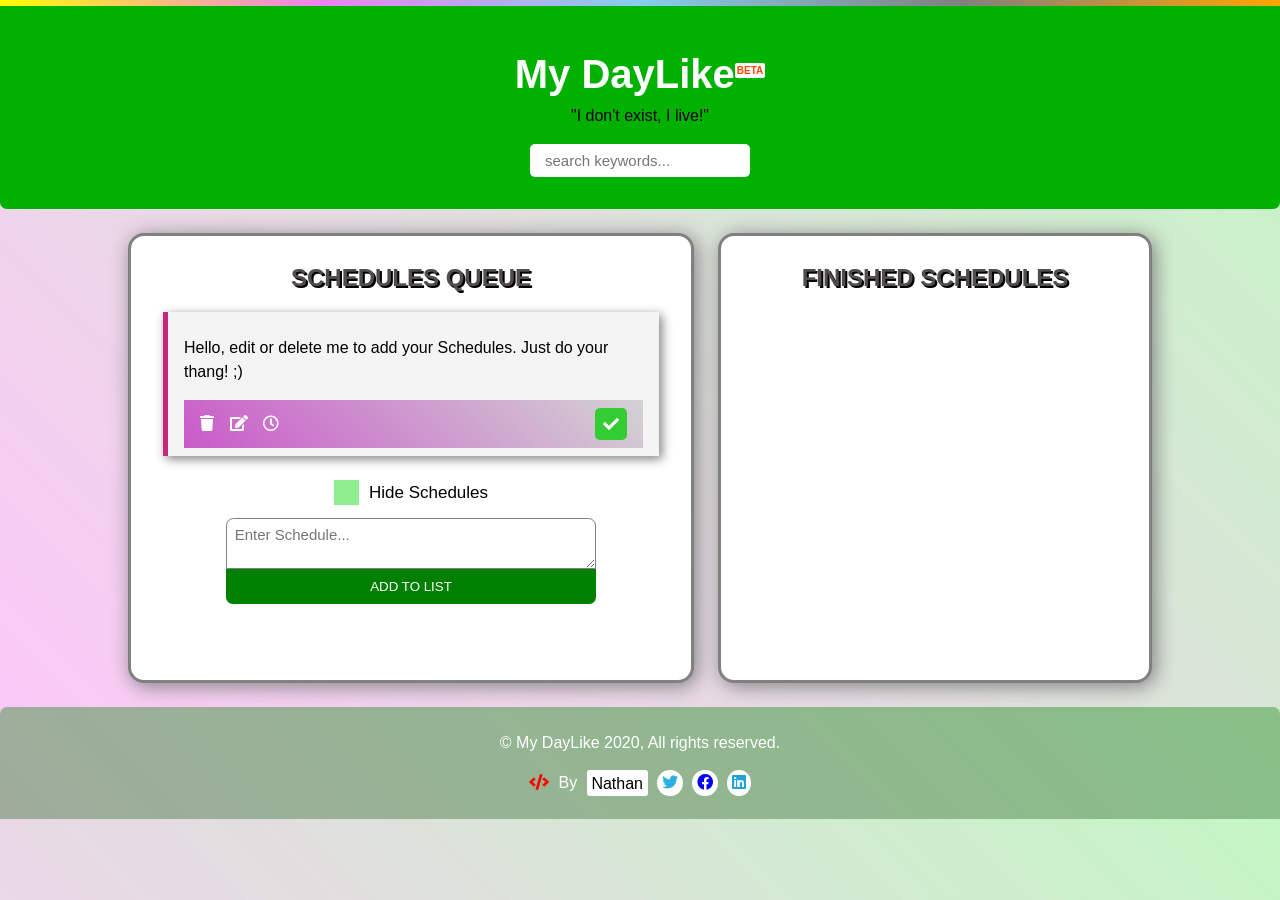
==== index.html @ 8c2343a3 "first commit" ====
<!DOCTYPE html>
<html lang="en" dir="ltr">
  <head>
    <meta charset="utf-8" />
    <title>My DayLike</title>
    <link rel="stylesheet" href="main.css" />
    <!-- <link rel="stylesheet" href="./fontawesome/css/all.min.css" /> -->
    <link
      rel="stylesheet"
      href="https://cdnjs.cloudflare.com/ajax/libs/font-awesome/5.14.0/css/all.min.css"
    />
  </head>
  <body>
    <!-- header banner -->
    <div class="ribbon"></div>
    <div id="header-banner">
      <header>
        <div class="headigs">
          <h2 id="heading">
            My DayLike<sup><span>BETA</span></sup>
          </h2>
          <p id="sub-heading">"I don't exist, I live!"</p>
        </div>
        <input
          type="search"
          id="search"
          name=""
          placeholder="search keywords..."
        />
      </header>
    </div>
    <!-- header banner -->

    <div class="wrapper">
      <div id="container-1st">
        <h2 class="title">Schedules Queue</h2>
        <!-- schedule -->
        <ul>
          <li>
            <div class="task-card">
              <p class="Schedule">
                Hello, edit or delete me to add your Schedules. Just do your
                thang! ;)
              </p>
              <div class="options">
                <div class="icons">
                  <i class="fa fa-trash" title="Delete"></i>
                  <i class="fa fa-edit" title="Edit"></i>
                  <i class="far fa-clock"></i>
                </div>
                <span class="fa fa-check done-btn" title="Done"></span>
              </div>
            </div>
          </li>
        </ul>

        <!-- add schedule -->
        <form id="add-schedule">
          <label class="container"
            >Hide Schedules
            <input type="checkbox" id="hide" />
            <span class="checkmark"></span>
          </label>
          <div class="add">
            <textarea
              name=""
              id="schedule"
              placeholder="Enter Schedule..."
            ></textarea>
            <button>ADD TO LIST</button>
          </div>
        </form>
        <!-- end of add schedule -->
      </div>
      <div id="container-2nd">
        <h2 class="title">Finished Schedules</h2>
        <!-- schedule -->
        <ul>
          <!-- <li>
              <div class="task-card">
                <p class="Schedule">
                  <del>Hello, edit me and add your Schedules.</del>
                </p>
                <div class="options">
                  <i class="far fa-clock"> 00:00 hr ago</i>

                  <span class="fa fa-undo done-btn" title="undo"></span>
                </div>
              </div>
            </li> -->
        </ul>
      </div>
    </div>
    <section>
      <footer class="footer">
        <div>
          <p>&copy; My DayLike 2020, All rights reserved.</p>
          <p style="word-spacing: 5px;">
            <i class="fa fa-code" style="color: red;" title="Developed "></i>
            By
            <a href="#">Nathan</a>
            <span>
              <a href="https://twitter.com/Mr_Jumns"
                ><i class="fab fa-twitter" title="Twitter"></i
              ></a>
              <a href="https://web.facebook.com/profile.php?id=100006975976960"
                ><i class="fab fa-facebook" title="Facebook"></i
              ></a>
              <a href="https://www.linkedin.com/in/nathan-jumns-1210801aa/"
                ><i class="fab fa-linkedin" title="Linkedin"></i
              ></a>
            </span>
          </p>
        </div>
      </footer>
    </section>
    <script src="app.js"></script>
  </body>
</html>
---- main.css ----
:root {
  box-sizing: border-box;
}

*,
::before,
::after {
  box-sizing: inherit;
}

body {
  font-family: Arial;
  background: linear-gradient(
    45deg,
    rgba(255, 158, 247, 0.589),
    rgba(144, 238, 144, 0.527)
  );
  padding: 0;
  margin: 0;
  line-height: 1.5;
  position: relative;
}

#container-1st {
  flex: 2;
  background: white;
  margin: 1.5em 1.5em 0 0;
  border: 3px solid gray;
  padding: 1.5em 1em;
  border-radius: 1em;
  box-shadow: 3px 3px 20px grey;
  min-height: 50vh;
}

#container-2nd {
  flex: 1.5;
  background: white;
  margin-top: 1.5em;
  padding: 1.5em 1em;
  border: 3px solid gray;
  border-radius: 1em;
  box-shadow: 3px 3px 20px grey;
  min-height: 50vh;
}

#heading {
  text-align: center;
  margin: 0;
  font-size: 2.5em;
  color: white;
}

#heading span {
  font-size: 0.3em;
  color: orangered;
  background-color: white;
  padding: 0.2em;
  border-radius: 0.2em;
}

#sub-heading {
  text-align: center;
  margin-top: 0;
}

.wrapper {
  display: flex;
  width: 80%;
  margin: 0 auto;
  /* margin-bottom: 2em; */
}

.ribbon {
  height: 6px;
  background: linear-gradient(50deg, yellow, violet, skyblue, grey, orange);
}

#header-banner {
  background-color: rgb(0, 177, 0);
  padding: 2em;
  margin: 0 auto;
  border-radius: 0 0 7px 7px;
}

header {
  display: flex;
  flex-direction: column;
  justify-content: center;
  align-items: center;
}

input[type="search"] {
  border: none;
  outline: none;
  border-radius: 5px;
  font-size: 15px;
  padding: 8px 15px;
}

ul {
  list-style-type: none;
  margin-left: 0;
  padding-left: 0;
}
ul li {
  padding: 0 1em;
}

.task-card {
  font-size: 1em;
  padding: 0.5em 1em;
  border-left: 5px solid rgba(200, 35, 118, 0.986);
  margin-top: 1em;
  white-space: normal;
  box-shadow: 3px 3px 10px grey;
  background-color: #f4f4f4;
}
.task-card:hover {
  border-left: 5px solid springgreen;
  transition: all 500ms linear;
}

.title {
  color: rgb(82, 78, 78);
  text-align: center;
  text-transform: uppercase;
  margin: 0;
  text-shadow: 2px 2px 0 black;
}

#schedule {
  border: 1px solid grey;
  outline: none;
  font-size: 15px;
  padding: 0.5em;
  border-radius: 0.5em;
  width: 100%;
  border-radius: 0.5em 0.5em 0 0;
  resize: vertical;
  font-family: Arial, Helvetica, sans-serif;
}

#add-schedule {
  display: flex;
  flex-direction: column;
  align-items: center;
  margin-top: 1.5em;
}

#add-schedule #hide {
  margin-bottom: 1em;
}
.add {
  width: 70%;
  display: flex;
  flex-direction: column;
  margin-top: 0;
}

button {
  padding: 10px 15px;
  background: green;
  border: none;
  outline: none;
  border-radius: 0 0 0.5em 0.5em;
  display: block;
  color: white;
  cursor: pointer;
  width: 100%;
}

button:hover {
  background: rgb(23, 185, 2);
  transition: all 400ms linear;
}
/* options */
.options {
  display: flex;
  align-items: center;
  margin-top: 0.5em;
  background: linear-gradient(45deg, rgb(201, 90, 201), lightgrey);
  padding: 0.5em 1em;
}
.fa-trash,
.fa-edit {
  cursor: pointer;
}

.fa-facebook {
  color: blue;
}
.fa-twitter {
  color: rgb(44, 176, 228);
}
.fa-linkedin {
  color: rgb(29, 163, 216);
}
.options i {
  margin-right: 0.7em;
  color: white;
  align-items: center;
}

.done-btn {
  background-color: limegreen;
  padding: 0.5em;
  color: white;
  border-radius: 5px;
  cursor: pointer;
  margin-left: auto;
}

.done-btn:hover {
  background-color: rgb(6, 223, 6);
}

/* The container */
.container {
  display: block;
  position: relative;
  padding-left: 35px;
  margin-bottom: 12px;
  cursor: pointer;
  font-size: 17px;
  -webkit-user-select: none;
  -moz-user-select: none;
  -ms-user-select: none;
  user-select: none;
}

/* Hide the browser's default checkbox */
.container input {
  position: absolute;
  opacity: 0;
  cursor: pointer;
  height: 0;
  width: 0;
}

/* Create a custom checkbox */
.checkmark {
  position: absolute;
  top: 0;
  left: 0;
  height: 25px;
  width: 25px;
  background-color: lightgreen;
}

/* On mouse-over, add a grey background color */
.container:hover input ~ .checkmark {
  background-color: #ccc;
}

/* When the checkbox is checked, add a blue background */
.container input:checked ~ .checkmark {
  background-color: rgb(40, 190, 40);
}

/* Create the checkmark/indicator (hidden when not checked) */
.checkmark:after {
  content: "";
  position: absolute;
  display: none;
}

/* Show the checkmark when checked */
.container input:checked ~ .checkmark:after {
  display: block;
}

/* Style the checkmark/indicator */
.container .checkmark:after {
  left: 9px;
  top: 7px;
  width: 5px;
  height: 10px;
  border: solid white;
  border-width: 0 3px 3px 0;
  -webkit-transform: rotate(45deg);
  -ms-transform: rotate(45deg);
  transform: rotate(45deg);
}
/* end of customized checkbox */

/* end of options */
/* footer */
.footer {
  background-color: rgba(0, 128, 0, 0.377);
  padding: 0.5em 0;
  color: #fff;
  text-align: center;
  border-radius: 7px 7px 0 0;
  margin-top: 1.5em;
  position: sticky;
  bottom: 0;
}
.footer a {
  color: black;
  background-color: #fff;
  padding: 0.3em;
  border-radius: 3px;
  text-decoration: none;
}
.footer span a {
  background-color: white;
  padding: 0.3em;
  border-radius: 50%;
}
/* media queries */

/* @media screen and (max-width: 600px) {
}

@media screen and (max-width: 900px) {
}

@media screen and (max-width: 1000px) {
} */

/* // Extra small devices (portrait phones, less than 576px) */

/* // Medium devices (tablets, less than 992px) */
@media (max-width: 991.98px) {
  .wrapper {
    width: 90%;
  }

  .add {
    width: 90%;
  }

  #container-1st {
    flex: 1.2;
  }
  #container-2nd {
    flex: 1;
  }
}
/* // Small devices (landscape phones, less than 768px) */
@media (max-width: 767.98px) {
  .wrapper {
    width: 80%;
    flex-direction: column;
  }

  #container-1st {
    margin-right: 0;
  }
  .add {
    width: 80%;
  }
}

@media (max-width: 575.98px) {
  .wrapper {
    width: 90%;
    flex-direction: column;
  }

  #container-1st {
    margin-right: 0;
  }

  #heading {
    text-align: center;
    margin: 0;
    font-size: 2.2em;
    color: white;
  }

  .add {
    width: 90%;
  }
}

/* // Large devices (desktops, less than 1200px) */
/* @media (max-width: 1199.98px) {
} */
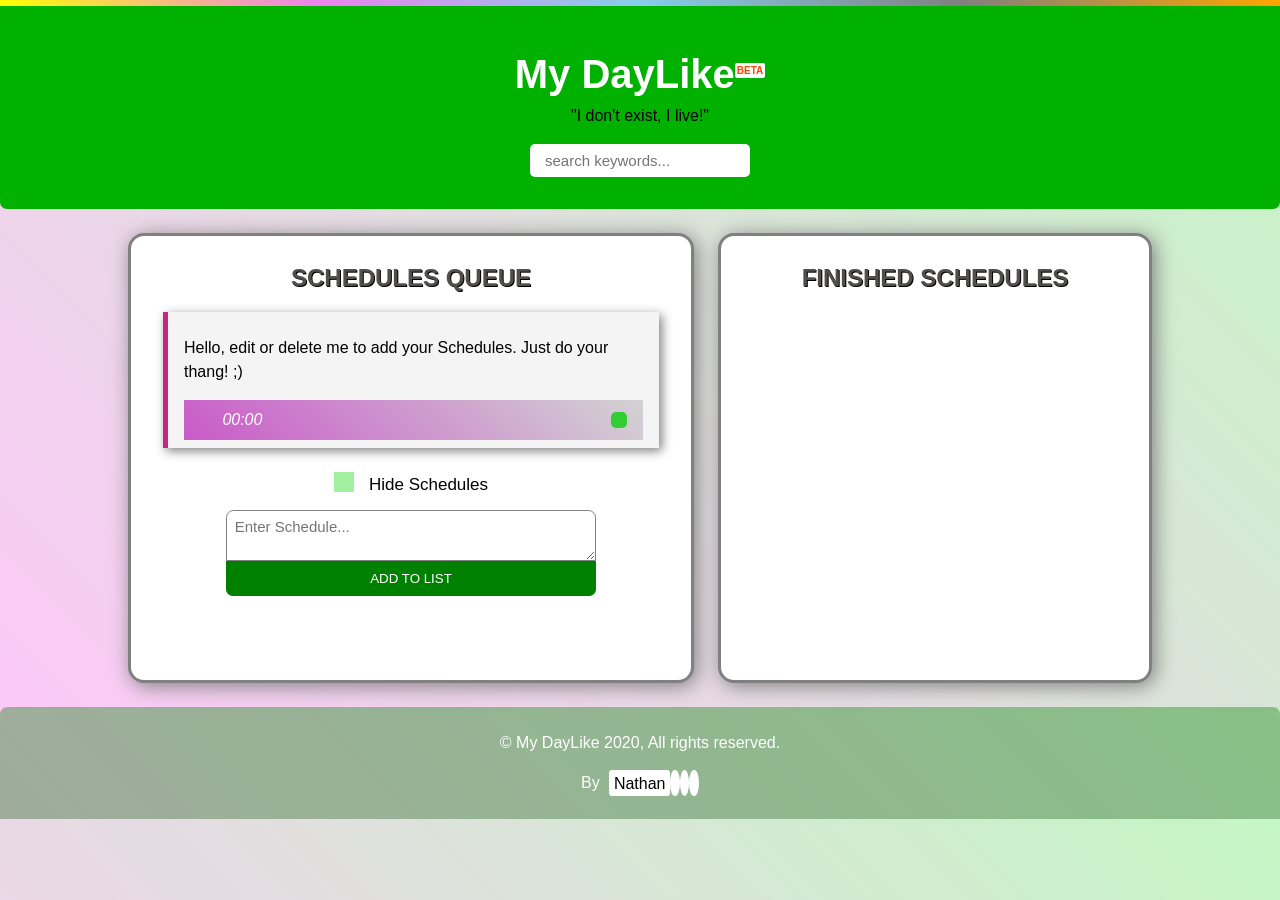
==== commit 557dabd4: "modified the 'edit' and 'done' buttons on the new schedule, its working properly as expected." ====
--- a/index.html
+++ b/index.html
@@ -2,13 +2,14 @@
 <html lang="en" dir="ltr">
   <head>
     <meta charset="utf-8" />
+    <meta name="viewport" content="width=device-width, initial-scale=1.0" />
     <title>My DayLike</title>
     <link rel="stylesheet" href="main.css" />
-    <!-- <link rel="stylesheet" href="./fontawesome/css/all.min.css" /> -->
-    <link
+    <link rel="stylesheet" href="../fontawesome/css/all.min.css" />
+    <!-- <link
       rel="stylesheet"
       href="https://cdnjs.cloudflare.com/ajax/libs/font-awesome/5.14.0/css/all.min.css"
-    />
+    /> -->
   </head>
   <body>
     <!-- header banner -->
@@ -38,7 +39,7 @@
         <ul>
           <li>
             <div class="task-card">
-              <p class="Schedule">
+              <p class="schedule">
                 Hello, edit or delete me to add your Schedules. Just do your
                 thang! ;)
               </p>
@@ -46,8 +47,8 @@
                 <div class="icons">
                   <i class="fa fa-trash" title="Delete"></i>
                   <i class="fa fa-edit" title="Edit"></i>
-                  <i class="far fa-clock"></i>
                 </div>
+                <i class="far fa-clock"> 00:00</i>
                 <span class="fa fa-check done-btn" title="Done"></span>
               </div>
             </div>
@@ -78,7 +79,7 @@
         <ul>
           <!-- <li>
               <div class="task-card">
-                <p class="Schedule">
+                <p class="schedule">
                   <del>Hello, edit me and add your Schedules.</del>
                 </p>
                 <div class="options">
--- a/main.css
+++ b/main.css
@@ -125,7 +125,7 @@
   text-align: center;
   text-transform: uppercase;
   margin: 0;
-  text-shadow: 2px 2px 0 black;
+  text-shadow: 1px 1px 0 black;
 }
 
 #schedule {
@@ -242,9 +242,9 @@
   position: absolute;
   top: 0;
   left: 0;
-  height: 25px;
-  width: 25px;
-  background-color: lightgreen;
+  height: 20px;
+  width: 20px;
+  background-color: rgba(144, 238, 144, 0.856);
 }
 
 /* On mouse-over, add a grey background color */
@@ -309,17 +309,6 @@
 }
 /* media queries */
 
-/* @media screen and (max-width: 600px) {
-}
-
-@media screen and (max-width: 900px) {
-}
-
-@media screen and (max-width: 1000px) {
-} */
-
-/* // Extra small devices (portrait phones, less than 576px) */
-
 /* // Medium devices (tablets, less than 992px) */
 @media (max-width: 991.98px) {
   .wrapper {
@@ -341,11 +330,15 @@
 @media (max-width: 767.98px) {
   .wrapper {
     width: 80%;
-    flex-direction: column;
+    display: block;
   }
 
   #container-1st {
     margin-right: 0;
+    flex: 1;
+  }
+  #container-2nd {
+    flex: 1;
   }
   .add {
     width: 80%;
@@ -355,7 +348,7 @@
 @media (max-width: 575.98px) {
   .wrapper {
     width: 90%;
-    flex-direction: column;
+    display: block;
   }
 
   #container-1st {
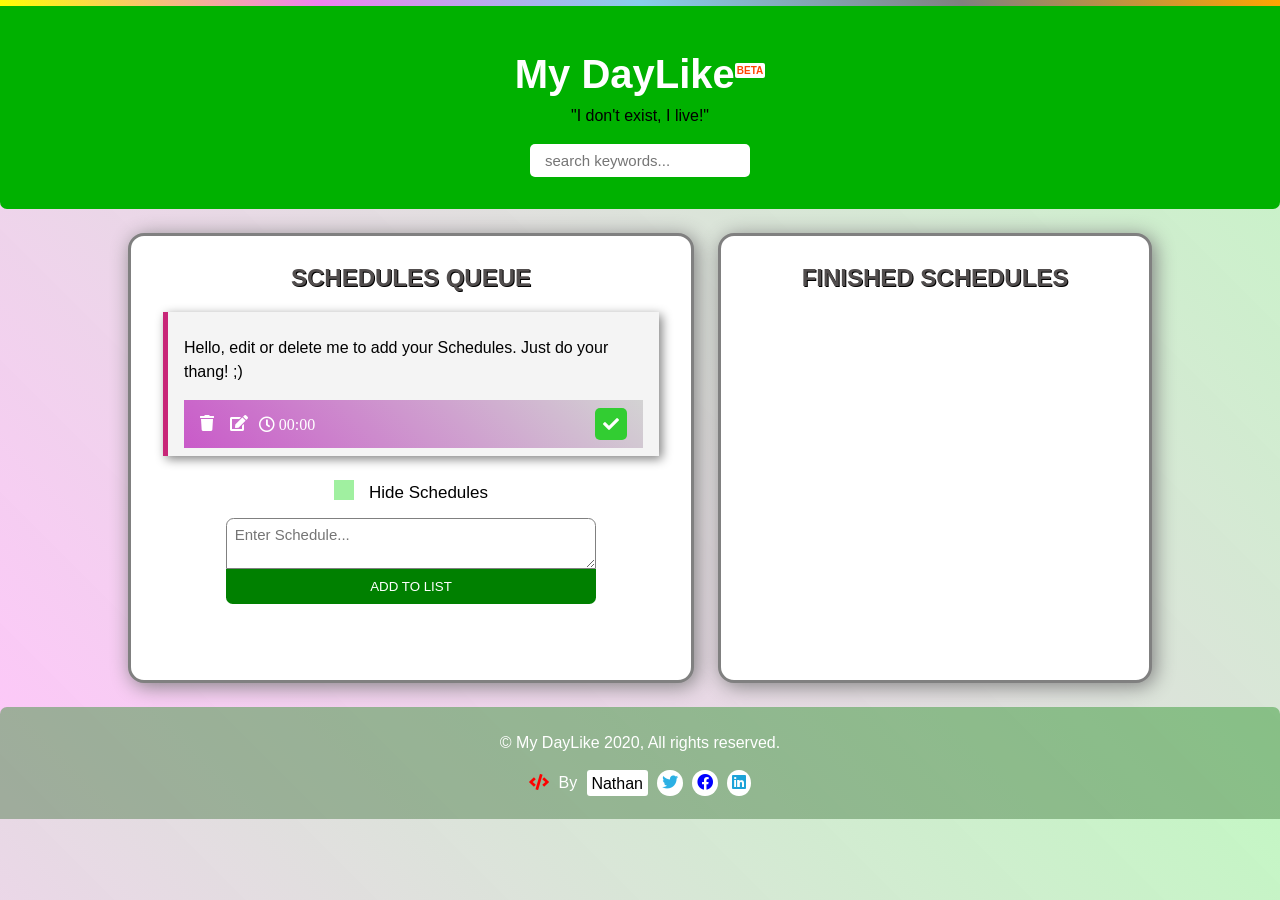
==== commit 2616c449: "added fontawesome cdn" ====
--- a/index.html
+++ b/index.html
@@ -5,11 +5,11 @@
     <meta name="viewport" content="width=device-width, initial-scale=1.0" />
     <title>My DayLike</title>
     <link rel="stylesheet" href="main.css" />
-    <link rel="stylesheet" href="../fontawesome/css/all.min.css" />
-    <!-- <link
+    <!-- <link rel="stylesheet" href="../fontawesome/css/all.min.css" /> -->
+    <link
       rel="stylesheet"
       href="https://cdnjs.cloudflare.com/ajax/libs/font-awesome/5.14.0/css/all.min.css"
-    /> -->
+    />
   </head>
   <body>
     <!-- header banner -->
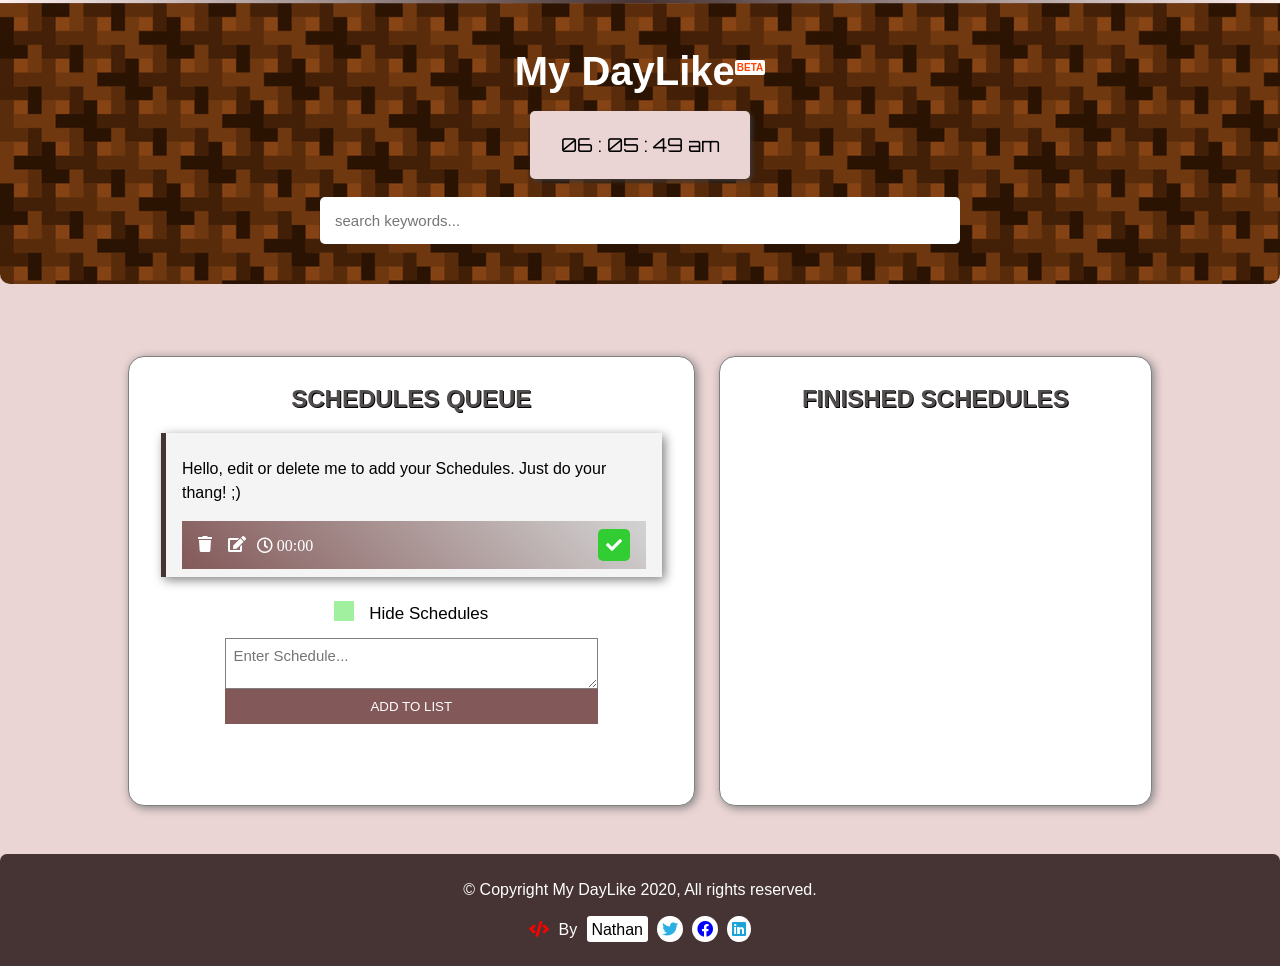
==== commit 7cdead58: "change the color scheme & disabled adding empty card" ====
--- a/index.html
+++ b/index.html
@@ -5,12 +5,18 @@
     <meta name="viewport" content="width=device-width, initial-scale=1.0" />
     <title>My DayLike</title>
     <link rel="stylesheet" href="main.css" />
-    <!-- <link rel="stylesheet" href="../fontawesome/css/all.min.css" /> -->
+    <link rel="stylesheet" href="./fontawesome/css/all.css" />
     <link
       rel="stylesheet"
       href="https://cdnjs.cloudflare.com/ajax/libs/font-awesome/5.14.0/css/all.min.css"
     />
+
+    <link
+      href="https://fonts.googleapis.com/css2?family=Orbitron&display=swap"
+      rel="stylesheet"
+    />
   </head>
+
   <body>
     <!-- header banner -->
     <div class="ribbon"></div>
@@ -20,15 +26,14 @@
           <h2 id="heading">
             My DayLike<sup><span>BETA</span></sup>
           </h2>
-          <p id="sub-heading">"I don't exist, I live!"</p>
+          <div class="clock-wrapper">
+            <p class="time"></p>
+          </div>
         </div>
-        <input
-          type="search"
-          id="search"
-          name=""
-          placeholder="search keywords..."
-        />
       </header>
+      <form id="search-box">
+        <input type="search" placeholder="search keywords..." />
+      </form>
     </div>
     <!-- header banner -->
 
@@ -76,28 +81,19 @@
       <div id="container-2nd">
         <h2 class="title">Finished Schedules</h2>
         <!-- schedule -->
-        <ul>
-          <!-- <li>
-              <div class="task-card">
-                <p class="schedule">
-                  <del>Hello, edit me and add your Schedules.</del>
-                </p>
-                <div class="options">
-                  <i class="far fa-clock"> 00:00 hr ago</i>
-
-                  <span class="fa fa-undo done-btn" title="undo"></span>
-                </div>
-              </div>
-            </li> -->
-        </ul>
+        <ul></ul>
       </div>
     </div>
     <section>
       <footer class="footer">
         <div>
-          <p>&copy; My DayLike 2020, All rights reserved.</p>
-          <p style="word-spacing: 5px;">
-            <i class="fa fa-code" style="color: red;" title="Developed "></i>
+          <p>&copy; Copyright My DayLike 2020, All rights reserved.</p>
+          <p style="word-spacing: 5px">
+            <i
+              class="fa fa-code"
+              style="color: red; cursor: help"
+              title="Developed "
+            ></i>
             By
             <a href="#">Nathan</a>
             <span>
--- a/main.css
+++ b/main.css
@@ -10,11 +10,7 @@
 
 body {
   font-family: Arial;
-  background: linear-gradient(
-    45deg,
-    rgba(255, 158, 247, 0.589),
-    rgba(144, 238, 144, 0.527)
-  );
+  background-color: #ebd4d4;
   padding: 0;
   margin: 0;
   line-height: 1.5;
@@ -25,10 +21,10 @@
   flex: 2;
   background: white;
   margin: 1.5em 1.5em 0 0;
-  border: 3px solid gray;
+  border: 1px solid gray;
   padding: 1.5em 1em;
   border-radius: 1em;
-  box-shadow: 3px 3px 20px grey;
+  box-shadow: 2px 2px 10px grey;
   min-height: 50vh;
 }
 
@@ -37,9 +33,9 @@
   background: white;
   margin-top: 1.5em;
   padding: 1.5em 1em;
-  border: 3px solid gray;
+  border: 1px solid gray;
   border-radius: 1em;
-  box-shadow: 3px 3px 20px grey;
+  box-shadow: 2px 2px 10px grey;
   min-height: 50vh;
 }
 
@@ -57,29 +53,47 @@
   padding: 0.2em;
   border-radius: 0.2em;
 }
-
-#sub-heading {
+/* clock */
+
+.time {
   text-align: center;
-  margin-top: 0;
-}
+  font-size: 1.1em 1.3em;
+  font-size: 1.2em;
+  font-family: Orbitron, sans-serif;
+}
+
+.clock-wrapper {
+  display: flex;
+  justify-content: center;
+  align-items: center;
+  width: 220px;
+  margin: 10px auto;
+  background: #ebd4d4;
+  color: black;
+  border-radius: 5px;
+  box-shadow: 2px 2px 5px rgb(59, 58, 58);
+}
+
+/* end of clock */
 
 .wrapper {
   display: flex;
   width: 80%;
-  margin: 0 auto;
-  /* margin-bottom: 2em; */
+  margin: 3em auto;
 }
 
 .ribbon {
-  height: 6px;
-  background: linear-gradient(50deg, yellow, violet, skyblue, grey, orange);
+  height: 3px;
+  background: linear-gradient(50deg, #fff0f0, #463333, #fff0f0);
 }
 
 #header-banner {
-  background-color: rgb(0, 177, 0);
+  background: linear-gradient(rgba(0, 0, 0, 0.376), rgba(0, 0, 0, 0.397)),
+    url(./BackgroundPattern.htm);
+  /* background-color: #835858; */
   padding: 2em;
   margin: 0 auto;
-  border-radius: 0 0 7px 7px;
+  border-radius: 0 0 10px 10px;
 }
 
 header {
@@ -89,12 +103,17 @@
   align-items: center;
 }
 
+#search-box {
+  width: 50vw;
+  margin: 0.5em auto;
+}
 input[type="search"] {
   border: none;
   outline: none;
   border-radius: 5px;
   font-size: 15px;
-  padding: 8px 15px;
+  padding: 15px 15px;
+  width: 100%;
 }
 
 ul {
@@ -109,7 +128,7 @@
 .task-card {
   font-size: 1em;
   padding: 0.5em 1em;
-  border-left: 5px solid rgba(200, 35, 118, 0.986);
+  border-left: 5px solid #463333;
   margin-top: 1em;
   white-space: normal;
   box-shadow: 3px 3px 10px grey;
@@ -133,9 +152,7 @@
   outline: none;
   font-size: 15px;
   padding: 0.5em;
-  border-radius: 0.5em;
   width: 100%;
-  border-radius: 0.5em 0.5em 0 0;
   resize: vertical;
   font-family: Arial, Helvetica, sans-serif;
 }
@@ -159,10 +176,9 @@
 
 button {
   padding: 10px 15px;
-  background: green;
+  background: #835858;
   border: none;
   outline: none;
-  border-radius: 0 0 0.5em 0.5em;
   display: block;
   color: white;
   cursor: pointer;
@@ -170,7 +186,8 @@
 }
 
 button:hover {
-  background: rgb(23, 185, 2);
+  background: #ebd4d4;
+  color: #463333;
   transition: all 400ms linear;
 }
 /* options */
@@ -178,7 +195,7 @@
   display: flex;
   align-items: center;
   margin-top: 0.5em;
-  background: linear-gradient(45deg, rgb(201, 90, 201), lightgrey);
+  background: linear-gradient(45deg, #835858, lightgrey);
   padding: 0.5em 1em;
 }
 .fa-trash,
@@ -271,10 +288,10 @@
 
 /* Style the checkmark/indicator */
 .container .checkmark:after {
-  left: 9px;
-  top: 7px;
-  width: 5px;
-  height: 10px;
+  left: 7px;
+  top: 3px;
+  width: 6px;
+  height: 12px;
   border: solid white;
   border-width: 0 3px 3px 0;
   -webkit-transform: rotate(45deg);
@@ -286,7 +303,7 @@
 /* end of options */
 /* footer */
 .footer {
-  background-color: rgba(0, 128, 0, 0.377);
+  background-color: #463333;
   padding: 0.5em 0;
   color: #fff;
   text-align: center;
@@ -311,8 +328,13 @@
 
 /* // Medium devices (tablets, less than 992px) */
 @media (max-width: 991.98px) {
+  #search-box {
+    width: 60vw;
+    margin: 0.5em auto;
+  }
+
   .wrapper {
-    width: 90%;
+    width: 95%;
   }
 
   .add {
@@ -328,8 +350,13 @@
 }
 /* // Small devices (landscape phones, less than 768px) */
 @media (max-width: 767.98px) {
+  #search-box {
+    width: 85vw;
+    margin: 0.5em auto;
+  }
+
   .wrapper {
-    width: 80%;
+    width: 88%;
     display: block;
   }
 
@@ -347,7 +374,7 @@
 
 @media (max-width: 575.98px) {
   .wrapper {
-    width: 90%;
+    width: 95%;
     display: block;
   }
 
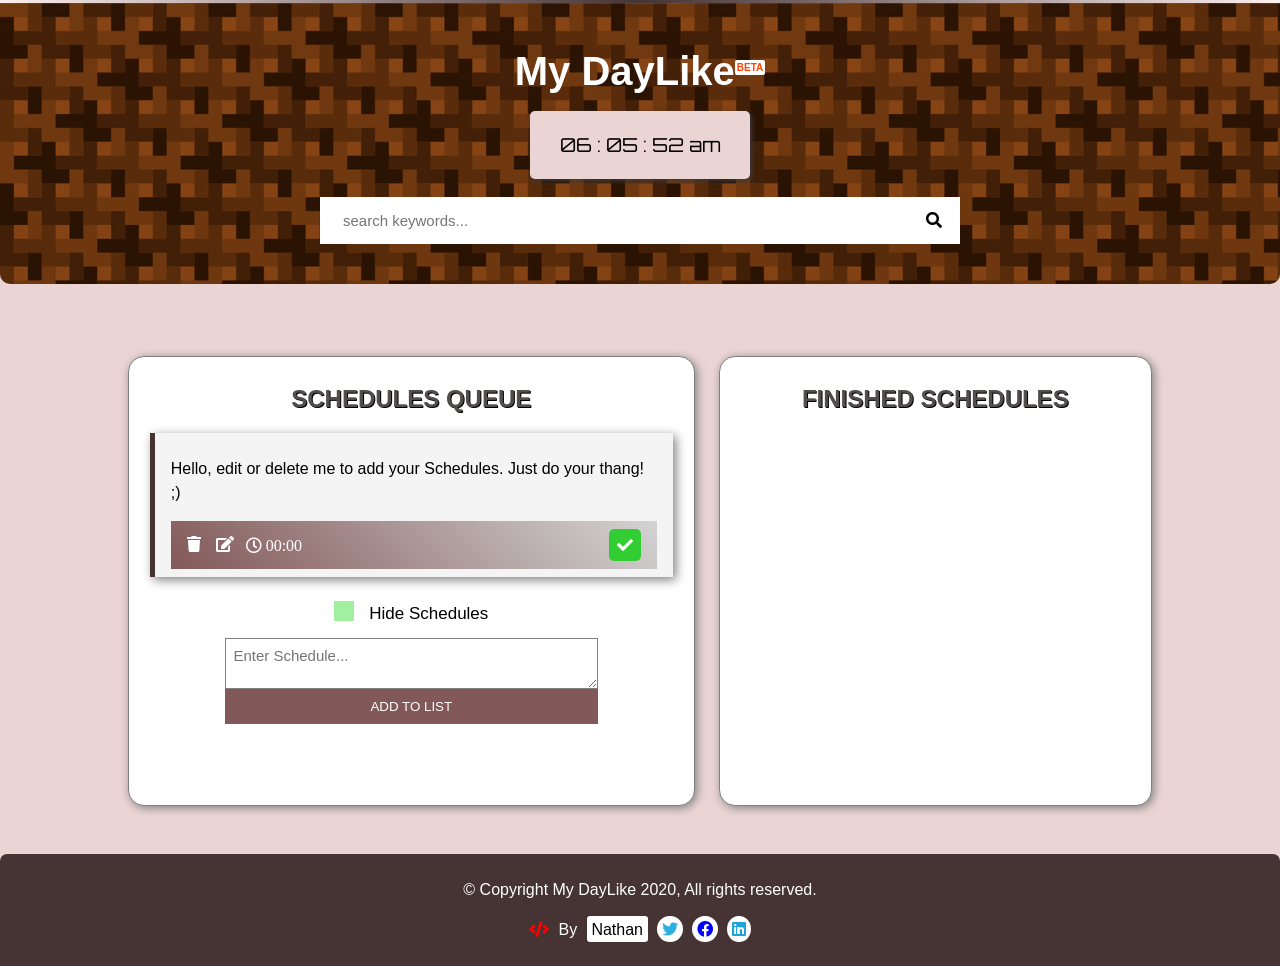
==== commit 8193cab4: "reduced the padding on the schedule cards and then added a search icon" ====
--- a/index.html
+++ b/index.html
@@ -33,6 +33,7 @@
       </header>
       <form id="search-box">
         <input type="search" placeholder="search keywords..." />
+        <i class="fa fa-search"></i>
       </form>
     </div>
     <!-- header banner -->
--- a/main.css
+++ b/main.css
@@ -103,9 +103,18 @@
   align-items: center;
 }
 
+.fa-search {
+  padding: 0.6em;
+  cursor: pointer;
+}
+
 #search-box {
+  background-color: white;
+  display: flex;
+  align-items: center;
   width: 50vw;
   margin: 0.5em auto;
+  padding: 0 0.5em;
 }
 input[type="search"] {
   border: none;
@@ -122,7 +131,7 @@
   padding-left: 0;
 }
 ul li {
-  padding: 0 1em;
+  padding: 0 0.3em;
 }
 
 .task-card {
@@ -351,7 +360,7 @@
 /* // Small devices (landscape phones, less than 768px) */
 @media (max-width: 767.98px) {
   #search-box {
-    width: 85vw;
+    width: 84vw;
     margin: 0.5em auto;
   }
 
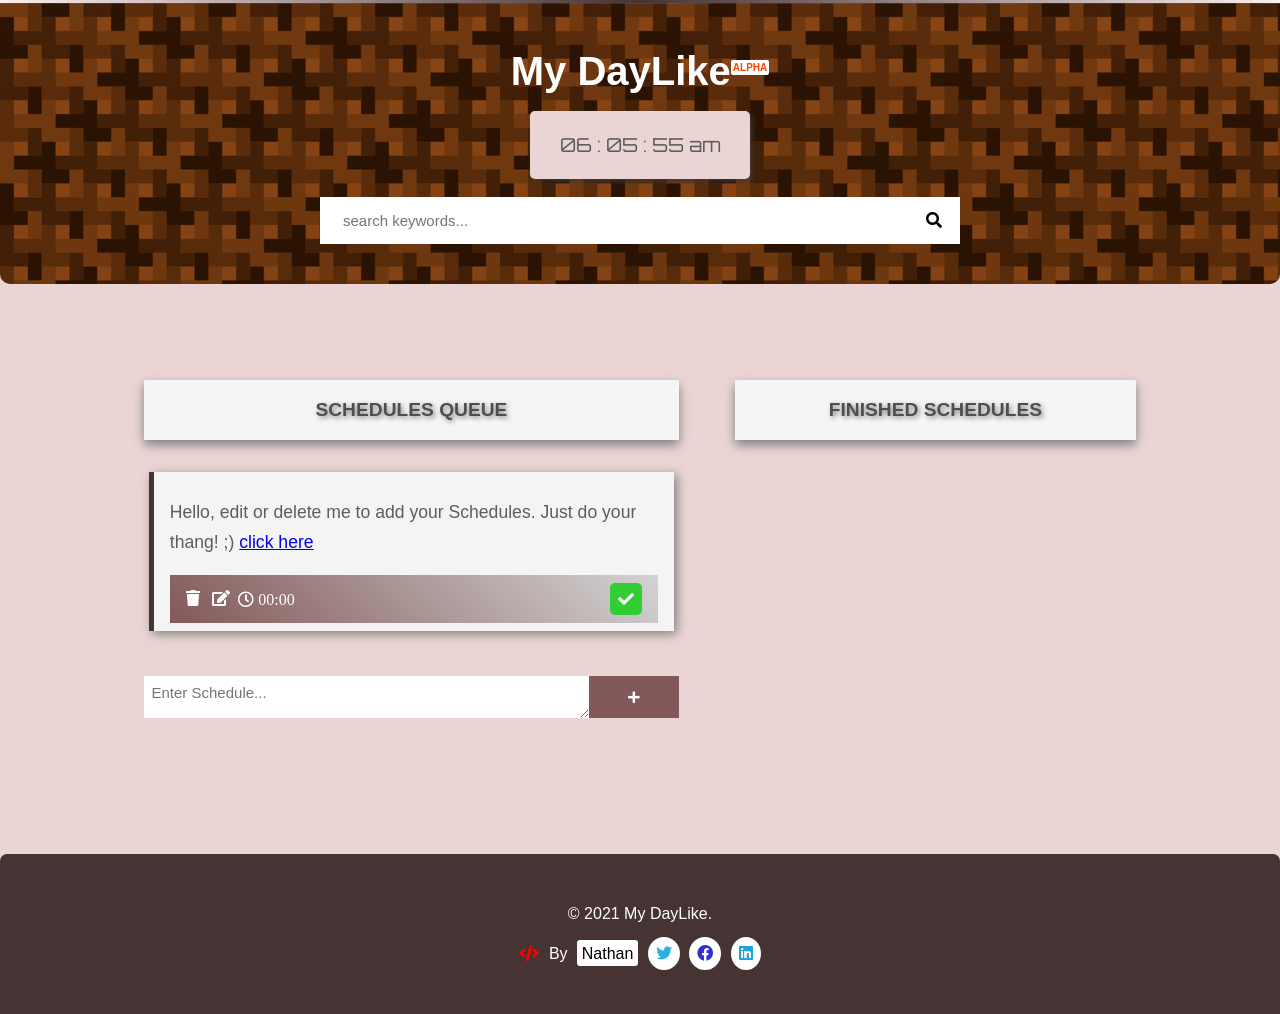
==== commit 36781345: "added localstorage" ====
--- a/index.html
+++ b/index.html
@@ -5,7 +5,6 @@
     <meta name="viewport" content="width=device-width, initial-scale=1.0" />
     <title>My DayLike</title>
     <link rel="stylesheet" href="main.css" />
-    <link rel="stylesheet" href="./fontawesome/css/all.css" />
     <link
       rel="stylesheet"
       href="https://cdnjs.cloudflare.com/ajax/libs/font-awesome/5.14.0/css/all.min.css"
@@ -15,6 +14,7 @@
       href="https://fonts.googleapis.com/css2?family=Orbitron&display=swap"
       rel="stylesheet"
     />
+
   </head>
 
   <body>
@@ -24,7 +24,7 @@
       <header>
         <div class="headigs">
           <h2 id="heading">
-            My DayLike<sup><span>BETA</span></sup>
+            My DayLike<sup><span>ALPHA</span></sup>
           </h2>
           <div class="clock-wrapper">
             <p class="time"></p>
@@ -48,13 +48,14 @@
               <p class="schedule">
                 Hello, edit or delete me to add your Schedules. Just do your
                 thang! ;)
+                <a href="localStorage.html">click here</a>
               </p>
               <div class="options">
                 <div class="icons">
                   <i class="fa fa-trash" title="Delete"></i>
                   <i class="fa fa-edit" title="Edit"></i>
                 </div>
-                <i class="far fa-clock"> 00:00</i>
+                <span class="far fa-clock"> 00:00</span>
                 <span class="fa fa-check done-btn" title="Done"></span>
               </div>
             </div>
@@ -63,18 +64,13 @@
 
         <!-- add schedule -->
         <form id="add-schedule">
-          <label class="container"
-            >Hide Schedules
-            <input type="checkbox" id="hide" />
-            <span class="checkmark"></span>
-          </label>
           <div class="add">
             <textarea
               name=""
               id="schedule"
               placeholder="Enter Schedule..."
             ></textarea>
-            <button>ADD TO LIST</button>
+            <button><i class="fas fa-plus"></i></button>
           </div>
         </form>
         <!-- end of add schedule -->
@@ -88,7 +84,7 @@
     <section>
       <footer class="footer">
         <div>
-          <p>&copy; Copyright My DayLike 2020, All rights reserved.</p>
+          <p>&copy; 2021 My DayLike.</p>
           <p style="word-spacing: 5px">
             <i
               class="fa fa-code"
@@ -96,7 +92,7 @@
               title="Developed "
             ></i>
             By
-            <a href="#">Nathan</a>
+            <a href="https://jnathan.com.ng">Nathan</a>
             <span>
               <a href="https://twitter.com/Mr_Jumns"
                 ><i class="fab fa-twitter" title="Twitter"></i
@@ -105,7 +101,7 @@
                 ><i class="fab fa-facebook" title="Facebook"></i
               ></a>
               <a href="https://www.linkedin.com/in/nathan-jumns-1210801aa/"
-                ><i class="fab fa-linkedin" title="Linkedin"></i
+                ><i class="fab fa-linkedin" title="LinkedIn"></i
               ></a>
             </span>
           </p>
--- a/main.css
+++ b/main.css
@@ -17,25 +17,31 @@
   position: relative;
 }
 
+p {
+  color: rgb(95, 92, 92);
+}
+
 #container-1st {
+  /* display: none; */
   flex: 2;
-  background: white;
+  /* background: white; */
   margin: 1.5em 1.5em 0 0;
-  border: 1px solid gray;
+  /* border: 1px solid gray; */
   padding: 1.5em 1em;
   border-radius: 1em;
-  box-shadow: 2px 2px 10px grey;
+  /* box-shadow: 2px 2px 10px grey; */
   min-height: 50vh;
 }
 
 #container-2nd {
+  /* display: none; */
   flex: 1.5;
-  background: white;
+  /* background: white; */
   margin-top: 1.5em;
   padding: 1.5em 1em;
-  border: 1px solid gray;
+  /* border: 1px solid gray; */
   border-radius: 1em;
-  box-shadow: 2px 2px 10px grey;
+  /* box-shadow: 2px 2px 10px grey; */
   min-height: 50vh;
 }
 
@@ -52,6 +58,15 @@
   background-color: white;
   padding: 0.2em;
   border-radius: 0.2em;
+}
+
+.schedule {
+  font-size: 1.1rem;
+  line-height: 1.7;
+}
+
+.schedule.fade {
+  opacity: 0.7;
 }
 /* clock */
 
@@ -144,7 +159,8 @@
   background-color: #f4f4f4;
 }
 .task-card:hover {
-  border-left: 5px solid springgreen;
+  border-left: 5px solid burlywood;
+  background-color: white;
   transition: all 500ms linear;
 }
 
@@ -153,45 +169,49 @@
   text-align: center;
   text-transform: uppercase;
   margin: 0;
-  text-shadow: 1px 1px 0 black;
+  margin-bottom: 2rem;
+  text-shadow: 2px 2px 5px grey;
+  background-color: whitesmoke;
+  padding: 1rem 0;
+  font-size: 1.2rem;
+  box-shadow: 0 5px 10px grey;
 }
 
 #schedule {
-  border: 1px solid grey;
+  border: none;
   outline: none;
   font-size: 15px;
-  padding: 0.5em;
   width: 100%;
   resize: vertical;
   font-family: Arial, Helvetica, sans-serif;
+  padding: 0.5em;
+  padding-bottom: 0;
 }
 
 #add-schedule {
   display: flex;
   flex-direction: column;
   align-items: center;
-  margin-top: 1.5em;
-}
-
-#add-schedule #hide {
-  margin-bottom: 1em;
-}
+  margin-top: 2.5em;
+}
+
 .add {
-  width: 70%;
-  display: flex;
-  flex-direction: column;
+  width: 100%;
+  display: flex;
+  background-color: white;
   margin-top: 0;
+  margin: 5px;
 }
 
 button {
-  padding: 10px 15px;
+  padding: 3px 5px;
   background: #835858;
   border: none;
   outline: none;
   display: block;
   color: white;
   cursor: pointer;
-  width: 100%;
+  width: 20%;
 }
 
 button:hover {
@@ -207,24 +227,41 @@
   background: linear-gradient(45deg, #835858, lightgrey);
   padding: 0.5em 1em;
 }
+
+.options * + * {
+  margin-left: 0.5rem;
+}
+
 .fa-trash,
 .fa-edit {
   cursor: pointer;
 }
 
+.fa-trash:hover {
+  color: rgb(253, 94, 94);
+  transition: 0.4s;
+}
+
+.fa-edit:hover {
+  color: lightgreen;
+  transition: 0.4s;
+}
+
 .fa-facebook {
-  color: blue;
-}
+  color: rgb(48, 48, 219);
+}
+
 .fa-twitter {
   color: rgb(44, 176, 228);
 }
+
 .fa-linkedin {
   color: rgb(29, 163, 216);
 }
-.options i {
-  margin-right: 0.7em;
+
+.options i,
+span {
   color: white;
-  align-items: center;
 }
 
 .done-btn {
@@ -242,7 +279,7 @@
 
 /* The container */
 .container {
-  display: block;
+  display: none;
   position: relative;
   padding-left: 35px;
   margin-bottom: 12px;
@@ -313,7 +350,7 @@
 /* footer */
 .footer {
   background-color: #463333;
-  padding: 0.5em 0;
+  padding: 2em 0;
   color: #fff;
   text-align: center;
   border-radius: 7px 7px 0 0;
@@ -321,6 +358,10 @@
   position: sticky;
   bottom: 0;
 }
+
+.footer p {
+  color: white;
+}
 .footer a {
   color: black;
   background-color: #fff;
@@ -328,9 +369,10 @@
   border-radius: 3px;
   text-decoration: none;
 }
+
 .footer span a {
   background-color: white;
-  padding: 0.3em;
+  padding: 0.5em;
   border-radius: 50%;
 }
 /* media queries */
@@ -402,7 +444,3 @@
     width: 90%;
   }
 }
-
-/* // Large devices (desktops, less than 1200px) */
-/* @media (max-width: 1199.98px) {
-} */
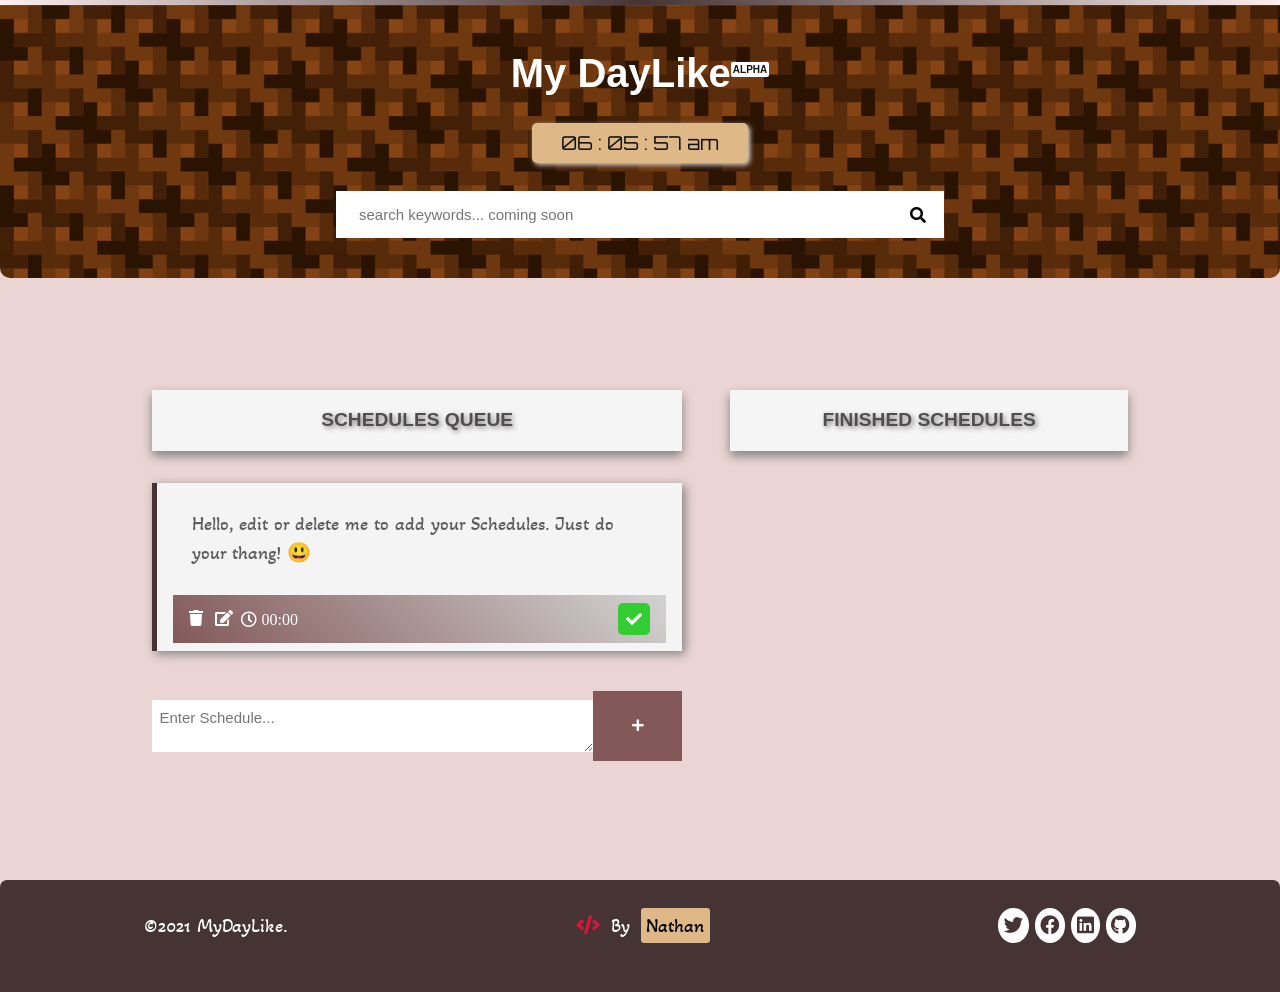
==== commit 90a3f9f3: "added a delete function, to delete items from the local storage" ====
--- a/index.html
+++ b/index.html
@@ -10,35 +10,32 @@
       href="https://cdnjs.cloudflare.com/ajax/libs/font-awesome/5.14.0/css/all.min.css"
     />
 
-    <link
-      href="https://fonts.googleapis.com/css2?family=Orbitron&display=swap"
-      rel="stylesheet"
-    />
-
+    <link rel="stylesheet" href="./fontawesome/css/all.css" />
   </head>
 
   <body>
     <!-- header banner -->
+    <!-- <div class="github" title="view source code">
+      <a href=""><i class="fab fa-github"></i></a>
+    </div> -->
     <div class="ribbon"></div>
     <div id="header-banner">
       <header>
-        <div class="headigs">
-          <h2 id="heading">
-            My DayLike<sup><span>ALPHA</span></sup>
-          </h2>
-          <div class="clock-wrapper">
-            <p class="time"></p>
-          </div>
+        <h2 id="app-name">
+          My DayLike<sup><span>ALPHA</span></sup>
+        </h2>
+        <div class="clock-wrapper">
+          <span class="time"></span>
+        </div>
+        <div id="search-box">
+          <input type="search" placeholder="search keywords... coming soon" />
+          <i class="fa fa-search"></i>
         </div>
       </header>
-      <form id="search-box">
-        <input type="search" placeholder="search keywords..." />
-        <i class="fa fa-search"></i>
-      </form>
     </div>
     <!-- header banner -->
-
-    <div class="wrapper">
+    <section class="wrapper">
+      <!-- <a href="index.html">Home</a> -->
       <div id="container-1st">
         <h2 class="title">Schedules Queue</h2>
         <!-- schedule -->
@@ -47,8 +44,7 @@
             <div class="task-card">
               <p class="schedule">
                 Hello, edit or delete me to add your Schedules. Just do your
-                thang! ;)
-                <a href="localStorage.html">click here</a>
+                thang! 😃
               </p>
               <div class="options">
                 <div class="icons">
@@ -64,35 +60,38 @@
 
         <!-- add schedule -->
         <form id="add-schedule">
-          <div class="add">
-            <textarea
-              name=""
-              id="schedule"
-              placeholder="Enter Schedule..."
-            ></textarea>
-            <button><i class="fas fa-plus"></i></button>
-          </div>
+          <textarea
+            name=""
+            id="schedule"
+            placeholder="Enter Schedule..."
+          ></textarea>
+          <button><i class="fas fa-plus"></i></button>
         </form>
         <!-- end of add schedule -->
       </div>
+
       <div id="container-2nd">
         <h2 class="title">Finished Schedules</h2>
         <!-- schedule -->
         <ul></ul>
       </div>
-    </div>
+    </section>
     <section>
       <footer class="footer">
         <div>
-          <p>&copy; 2021 My DayLike.</p>
+          <p>&copy;2021 MyDayLike.</p>
+
           <p style="word-spacing: 5px">
             <i
               class="fa fa-code"
-              style="color: red; cursor: help"
+              style="color: crimson; cursor: help"
               title="Developed "
             ></i>
             By
-            <a href="https://jnathan.com.ng">Nathan</a>
+            <a href="https://jnathan.com.ng" class="developer">Nathan</a>
+          </p>
+
+          <p>
             <span>
               <a href="https://twitter.com/Mr_Jumns"
                 ><i class="fab fa-twitter" title="Twitter"></i
@@ -103,6 +102,9 @@
               <a href="https://www.linkedin.com/in/nathan-jumns-1210801aa/"
                 ><i class="fab fa-linkedin" title="LinkedIn"></i
               ></a>
+              <a href="https://www.github.com/Jumns"
+                ><i class="fab fa-github" title="Github"></i
+              ></a>
             </span>
           </p>
         </div>
--- a/main.css
+++ b/main.css
@@ -1,79 +1,78 @@
-:root {
-  box-sizing: border-box;
-}
+@import url("https://fonts.googleapis.com/css2?family=Akaya+Telivigala&display=swap");
+@import url("https://fonts.googleapis.com/css2?family=Orbitron&display=swap");
 
 *,
 ::before,
 ::after {
-  box-sizing: inherit;
+  box-sizing: border-box;
+  padding: 0;
+  margin: 0;
 }
 
 body {
   font-family: Arial;
   background-color: #ebd4d4;
-  padding: 0;
-  margin: 0;
   line-height: 1.5;
-  position: relative;
+  font-family: sans-serif;
 }
 
 p {
   color: rgb(95, 92, 92);
-}
-
-#container-1st {
-  /* display: none; */
-  flex: 2;
-  /* background: white; */
-  margin: 1.5em 1.5em 0 0;
-  /* border: 1px solid gray; */
-  padding: 1.5em 1em;
-  border-radius: 1em;
-  /* box-shadow: 2px 2px 10px grey; */
-  min-height: 50vh;
-}
-
-#container-2nd {
-  /* display: none; */
-  flex: 1.5;
-  /* background: white; */
-  margin-top: 1.5em;
-  padding: 1.5em 1em;
-  /* border: 1px solid gray; */
-  border-radius: 1em;
-  /* box-shadow: 2px 2px 10px grey; */
-  min-height: 50vh;
-}
-
-#heading {
-  text-align: center;
-  margin: 0;
+  font-family: "Akaya Telivigala", cursive;
+  font-size: 1.2rem;
+}
+
+html {
+  scroll-behavior: smooth;
+  overflow-x: hidden;
+  overflow-y: auto;
+  box-sizing: inherit;
+}
+
+::selection {
+  background: #835858;
+  color: white;
+}
+
+header {
+  display: flex;
+  flex-direction: column;
+  justify-content: center;
+  align-items: center;
+  position: relative;
+}
+
+.ribbon {
+  height: 4.5px;
+  background: linear-gradient(50deg, #fff0f0, #463333, #fff0f0);
+}
+
+#header-banner {
+  background: linear-gradient(rgba(0, 0, 0, 0.376), rgba(0, 0, 0, 0.397)),
+    url(./BackgroundPattern.htm);
+  padding: 2em;
+  border-radius: 0 0 10px 10px;
+}
+
+/* heading */
+#app-name {
   font-size: 2.5em;
   color: white;
 }
 
-#heading span {
+#app-name span {
   font-size: 0.3em;
-  color: orangered;
+  color: rgb(20, 20, 20);
   background-color: white;
   padding: 0.2em;
   border-radius: 0.2em;
 }
 
-.schedule {
-  font-size: 1.1rem;
-  line-height: 1.7;
-}
-
-.schedule.fade {
-  opacity: 0.7;
-}
 /* clock */
 
 .time {
   text-align: center;
-  font-size: 1.1em 1.3em;
-  font-size: 1.2em;
+  font-size: 1.2rem;
   font-family: Orbitron, sans-serif;
 }
 
@@ -81,45 +80,63 @@
   display: flex;
   justify-content: center;
   align-items: center;
-  width: 220px;
-  margin: 10px auto;
-  background: #ebd4d4;
-  color: black;
+  margin: 20px auto;
+  background: burlywood;
   border-radius: 5px;
-  box-shadow: 2px 2px 5px rgb(59, 58, 58);
-}
-
-/* end of clock */
-
+  box-shadow: 2px 2px 5px lightgrey;
+}
+
+/* task cards */
 .wrapper {
   display: flex;
   width: 80%;
-  margin: 3em auto;
-}
-
-.ribbon {
-  height: 3px;
-  background: linear-gradient(50deg, #fff0f0, #463333, #fff0f0);
-}
-
-#header-banner {
-  background: linear-gradient(rgba(0, 0, 0, 0.376), rgba(0, 0, 0, 0.397)),
-    url(./BackgroundPattern.htm);
-  /* background-color: #835858; */
-  padding: 2em;
-  margin: 0 auto;
-  border-radius: 0 0 10px 10px;
-}
-
-header {
-  display: flex;
-  flex-direction: column;
+  justify-content: space-around;
+  margin: 4em auto;
+}
+
+#container-1st,
+#container-2nd {
+  flex: 2;
+  margin: 1.5em 0 0 0;
+  padding: 1.5em;
+  min-height: 50vh;
+}
+
+#container-2nd {
+  flex: 1.5;
+}
+
+.schedule {
+  padding: 1em;
+}
+
+textarea {
+  font-size: 1.1rem;
+  line-height: 1.5;
+  width: 100%;
+  background: #fff;
+}
+
+.clock-wrapper span {
+  color: rgb(20, 20, 20);
+  padding: 0.3em 1.5em;
+}
+
+/* .github a {
+  background: white;
+  padding: 0.5em;
+  display: flex;
   justify-content: center;
   align-items: center;
-}
+  position: fixed;
+  right: 5px;
+  top: 10px;
+  border-radius: 50%;
+  z-index: 5;
+} */
 
 .fa-search {
-  padding: 0.6em;
+  padding-right: 0.6em;
   cursor: pointer;
 }
 
@@ -127,10 +144,12 @@
   background-color: white;
   display: flex;
   align-items: center;
-  width: 50vw;
+  justify-content: center;
+  width: 50%;
   margin: 0.5em auto;
   padding: 0 0.5em;
 }
+
 input[type="search"] {
   border: none;
   outline: none;
@@ -145,19 +164,17 @@
   margin-left: 0;
   padding-left: 0;
 }
-ul li {
-  padding: 0 0.3em;
-}
 
 .task-card {
   font-size: 1em;
   padding: 0.5em 1em;
   border-left: 5px solid #463333;
-  margin-top: 1em;
+  margin-bottom: 1.5em;
   white-space: normal;
   box-shadow: 3px 3px 10px grey;
   background-color: #f4f4f4;
 }
+
 .task-card:hover {
   border-left: 5px solid burlywood;
   background-color: white;
@@ -190,17 +207,8 @@
 
 #add-schedule {
   display: flex;
-  flex-direction: column;
   align-items: center;
   margin-top: 2.5em;
-}
-
-.add {
-  width: 100%;
-  display: flex;
-  background-color: white;
-  margin-top: 0;
-  margin: 5px;
 }
 
 button {
@@ -212,6 +220,7 @@
   color: white;
   cursor: pointer;
   width: 20%;
+  height: 70px;
 }
 
 button:hover {
@@ -247,18 +256,6 @@
   transition: 0.4s;
 }
 
-.fa-facebook {
-  color: rgb(48, 48, 219);
-}
-
-.fa-twitter {
-  color: rgb(44, 176, 228);
-}
-
-.fa-linkedin {
-  color: rgb(29, 163, 216);
-}
-
 .options i,
 span {
   color: white;
@@ -271,10 +268,11 @@
   border-radius: 5px;
   cursor: pointer;
   margin-left: auto;
+  transition: 0.5s;
 }
 
 .done-btn:hover {
-  background-color: rgb(6, 223, 6);
+  background-color: rgba(6, 223, 6, 0.644);
 }
 
 /* The container */
@@ -300,81 +298,51 @@
   width: 0;
 }
 
-/* Create a custom checkbox */
-.checkmark {
-  position: absolute;
-  top: 0;
-  left: 0;
-  height: 20px;
-  width: 20px;
-  background-color: rgba(144, 238, 144, 0.856);
-}
-
-/* On mouse-over, add a grey background color */
-.container:hover input ~ .checkmark {
-  background-color: #ccc;
-}
-
-/* When the checkbox is checked, add a blue background */
-.container input:checked ~ .checkmark {
-  background-color: rgb(40, 190, 40);
-}
-
-/* Create the checkmark/indicator (hidden when not checked) */
-.checkmark:after {
-  content: "";
-  position: absolute;
-  display: none;
-}
-
-/* Show the checkmark when checked */
-.container input:checked ~ .checkmark:after {
-  display: block;
-}
-
-/* Style the checkmark/indicator */
-.container .checkmark:after {
-  left: 7px;
-  top: 3px;
-  width: 6px;
-  height: 12px;
-  border: solid white;
-  border-width: 0 3px 3px 0;
-  -webkit-transform: rotate(45deg);
-  -ms-transform: rotate(45deg);
-  transform: rotate(45deg);
-}
-/* end of customized checkbox */
-
 /* end of options */
+
 /* footer */
 .footer {
   background-color: #463333;
   padding: 2em 0;
-  color: #fff;
-  text-align: center;
   border-radius: 7px 7px 0 0;
-  margin-top: 1.5em;
-  position: sticky;
-  bottom: 0;
+}
+
+.footer div {
+  display: flex;
+  justify-content: space-around;
+  align-items: center;
 }
 
 .footer p {
   color: white;
-}
-.footer a {
+  margin-bottom: 1em;
+}
+.footer a.developer {
   color: black;
-  background-color: #fff;
+  background: burlywood;
   padding: 0.3em;
   border-radius: 3px;
   text-decoration: none;
+  transition: 0.5s;
+}
+
+footer a.developer:hover {
+  background-color: #fff;
+  color: grey;
 }
 
 .footer span a {
   background-color: white;
-  padding: 0.5em;
+  padding: 0.3em;
   border-radius: 50%;
-}
+  color: #463333;
+  transition: 0.5s;
+}
+
+.footer span a:hover {
+  background-color: burlywood;
+}
+
 /* media queries */
 
 /* // Medium devices (tablets, less than 992px) */
@@ -388,10 +356,6 @@
     width: 95%;
   }
 
-  .add {
-    width: 90%;
-  }
-
   #container-1st {
     flex: 1.2;
   }
@@ -402,7 +366,7 @@
 /* // Small devices (landscape phones, less than 768px) */
 @media (max-width: 767.98px) {
   #search-box {
-    width: 84vw;
+    width: 100%;
     margin: 0.5em auto;
   }
 
@@ -418,29 +382,34 @@
   #container-2nd {
     flex: 1;
   }
-  .add {
-    width: 80%;
+
+  .footer div {
+    justify-content: center;
+    align-items: center;
+    flex-direction: column;
   }
 }
 
 @media (max-width: 575.98px) {
   .wrapper {
-    width: 95%;
-    display: block;
+    width: 100%;
   }
 
   #container-1st {
     margin-right: 0;
   }
 
-  #heading {
-    text-align: center;
-    margin: 0;
-    font-size: 2.2em;
-    color: white;
-  }
-
-  .add {
+  #app-name {
+    font-size: 2rem;
+  }
+
+  .clock-wrapper span {
+    font-size: 0.9rem;
+  }
+
+  #search-box {
     width: 90%;
-  }
-}
+    margin: 0.5em auto;
+    padding: 0 0.3em;
+  }
+}
